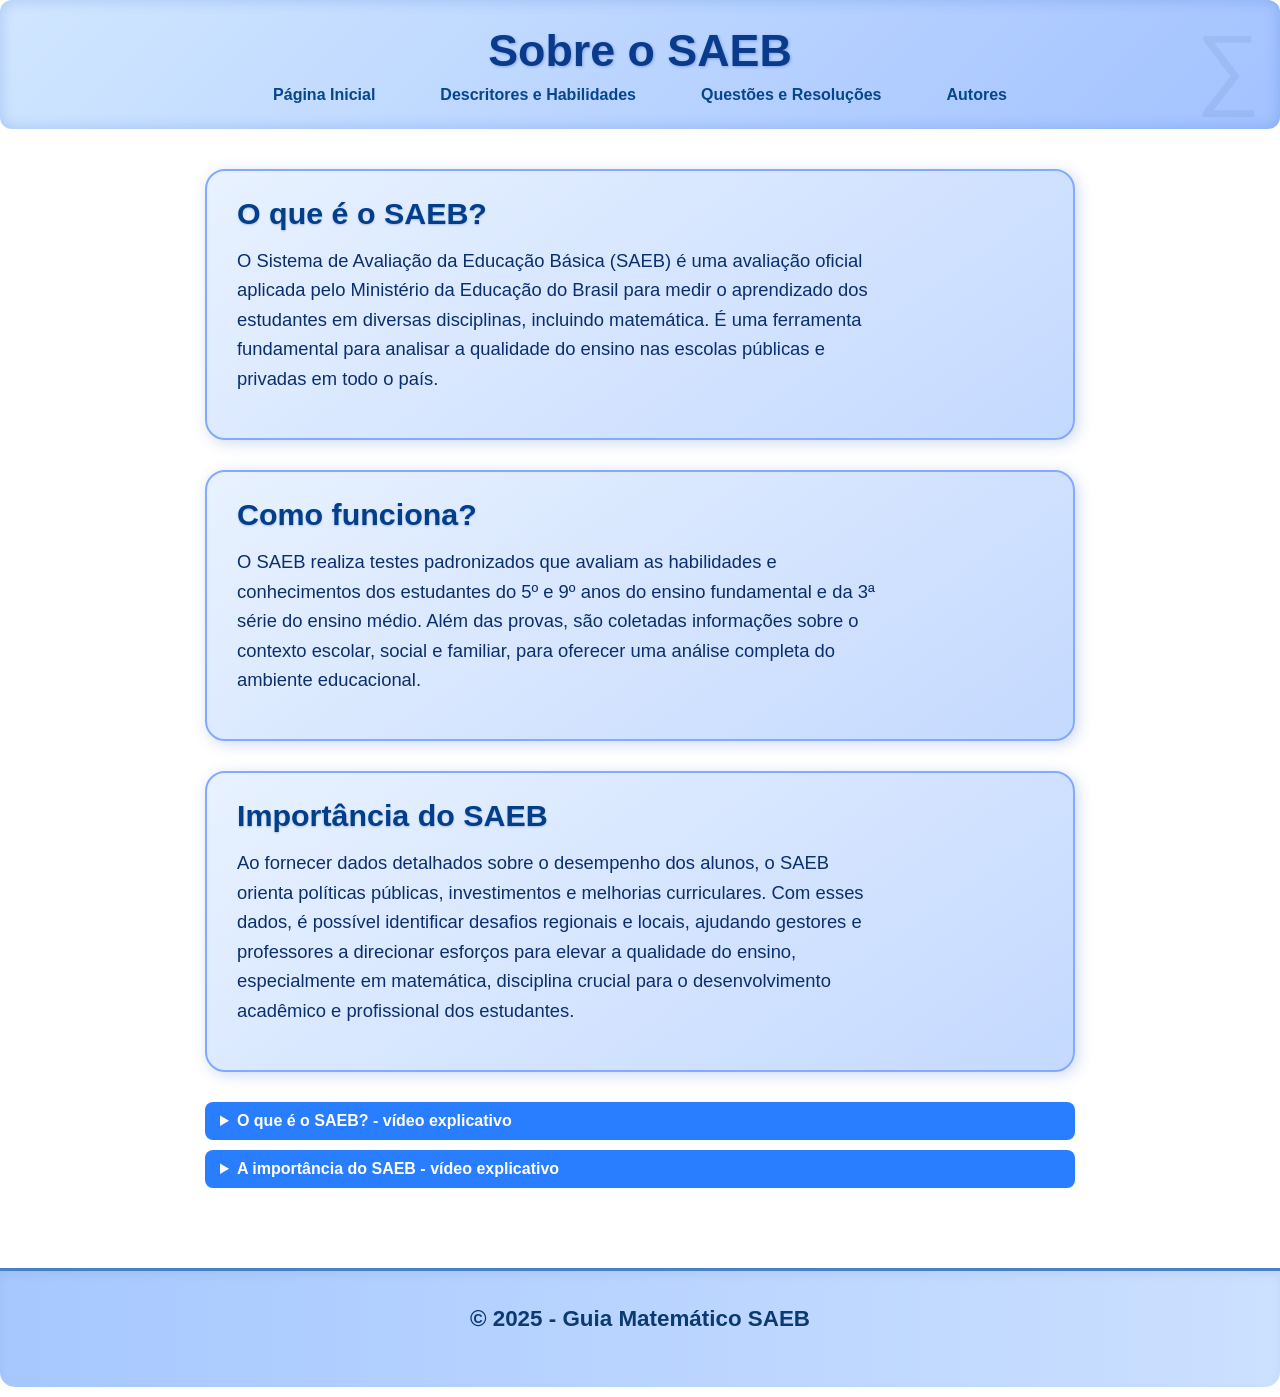
==== index1.html @ a30452b5 "Add files via upload" ====
<!DOCTYPE html>
<html lang="pt-br">
<head>
  <meta charset="UTF-8" />
  <meta name="viewport" content="width=device-width, initial-scale=1" />
  <title>Sobre o SAEB - Guia Matemático</title>
  <link rel="stylesheet" href="style.css" />
</head>
<body>

  <header>
    <h1>Sobre o SAEB</h1>
    <nav>
      <ul>
        <li><a href="index.html">Página Inicial</a></li>
        <li><a href="index2.html">Descritores e Habilidades</a></li>
        <li><a href="index3.html">Questões e Resoluções</a></li>
        <li><a href="index4.html">Autores</a></li>
      </ul>
    </nav>
  </header>

  <main>
    <section class="card">
      <h2>O que é o SAEB?</h2>
      <p>O Sistema de Avaliação da Educação Básica (SAEB) é uma avaliação oficial aplicada pelo Ministério da Educação do Brasil para medir o aprendizado dos estudantes em diversas disciplinas, incluindo matemática. É uma ferramenta fundamental para analisar a qualidade do ensino nas escolas públicas e privadas em todo o país.</p>
    </section>

    <section class="card">
      <h2>Como funciona?</h2>
      <p>O SAEB realiza testes padronizados que avaliam as habilidades e conhecimentos dos estudantes do 5º e 9º anos do ensino fundamental e da 3ª série do ensino médio. Além das provas, são coletadas informações sobre o contexto escolar, social e familiar, para oferecer uma análise completa do ambiente educacional.</p>
    </section>

    <section class="card">
      <h2>Importância do SAEB</h2>
      <p>Ao fornecer dados detalhados sobre o desempenho dos alunos, o SAEB orienta políticas públicas, investimentos e melhorias curriculares. Com esses dados, é possível identificar desafios regionais e locais, ajudando gestores e professores a direcionar esforços para elevar a qualidade do ensino, especialmente em matemática, disciplina crucial para o desenvolvimento acadêmico e profissional dos estudantes.</p>
    </section>

<details>
  <summary>O que é o SAEB? - vídeo explicativo
</summary>
  <div class="video-container">
    <video controls>
      <source src="video rere.mp4" type="video/mp4">
      Seu navegador não suporta a reprodução de vídeos.
    </video>
  </div>
</details>

<details>
  <summary>A importância do SAEB - vídeo explicativo
</summary>
  <div class="video-container">
    <video controls>
      <source src="video rere2.mp4" type="video/mp4">
      Seu navegador não suporta a reprodução de vídeos.
    </video>
  </div>
</details>
    
    
  </main>

  <footer class="footer-grama">
    <p>&copy; 2025 - Guia Matemático SAEB</p>
  </footer>

</body>
</html>
---- style.css ----
* {
  margin: 0;
  padding: 0;
  box-sizing: border-box;
}

body {
  font-family: 'Segoe UI', sans-serif;
  background: linear-gradient(to bottom, #dff6ff, #bae1ff);
  background-image: url('https://upload.wikimedia.org/wikipedia/commons/thumb/4/47/Math_background.svg/1920px-Math_background.svg.png');
  background-repeat: no-repeat;
  background-position: top right;
  background-size: 500px;
  background-attachment: fixed;
  color: #1f3b4d;
  min-height: 100vh;
  overflow-x: hidden;
  padding-bottom: 10px;
}

/* SPLASH */
#splash {
  height: 100vh;
  display: flex;
  flex-direction: column;
  justify-content: center;
  align-items: center;
  text-align: center;
  background: radial-gradient(circle, #4d9de0, #90d0fa);
  color: #fff;
  position: relative;
  z-index: 2;
  transition: opacity 1s;
}

h1 {
  font-size: 3em;
  margin-bottom: 10px;
  font-weight: bold;
  text-shadow: 2px 2px 5px rgba(0,0,0,0.3);
}

p {
  font-size: 1.4em;
  margin-bottom: 20px;
  max-width: 80%;
}

button {
  padding: 14px 35px;
  font-size: 1em;
  background-color: #3967ff;
  color: #000;
  border: none;
  border-radius: 8px;
  cursor: pointer;
  transition: background-color 0.3s ease;
  box-shadow: 0 4px 10px rgba(0, 0, 0, 0.2);
  font-weight: bold;
}

button:hover {
  background-color:#7595ff;
}

.fade-in {
  opacity: 0;
  animation: fadeIn 2s ease forwards;
}

.delay1 {
  animation-delay: 1s;
}

.delay2 {
  animation-delay: 2s;
}

@keyframes fadeIn {
  to {
    opacity: 1;
  }
}

/* CONTEÚDO PRINCIPAL */
#mainContent {
  display: none;
  padding: 30px 15px;
  max-width: 1200px;
  margin: 0 auto;
  background-color: #ffffffea;
  border-radius: 20px;
  position: relative;
  z-index: 1;
  box-shadow: 0 6px 12px rgba(0, 0, 0, 0.1);
}

header {
  text-align: center;
  margin-bottom: 30px;
  background: linear-gradient(to right, #e0ecff, #f3f8ff);
  padding: 40px 20px;
  border-radius: 15px;
  box-shadow: inset 0 0 10px rgba(0, 0, 0, 0.05);
  position: relative;
}

header h2 {
  font-size: 2em;
  margin-bottom: 10px;
  color: #154c79;
  position: relative;
}

header::after {
  content: '\2211';
  font-size: 90px;
  color: rgba(21, 76, 121, 0.08);
  position: absolute;
  right: 20px;
  bottom: 10px;
}

.card-links {
  display: flex;
  flex-wrap: wrap;
  justify-content: center;
  gap: 30px;
  margin: 60px 0;
}

.nav-card {
  text-decoration: none;
  background: linear-gradient(145deg, #f8fbff, #d8ecff);
  border: 2px solid #b7dfff;
  padding: 50px 40px;
  border-radius: 20px;
  box-shadow: 4px 4px 12px rgba(0,0,0,0.1);
  font-weight: bold;
  color: #123c63;
  text-align: center;
  width: 240px;
  transition: all 0.3s ease;
  position: relative;
  font-size: 1.1em;
}

.nav-card::before {
  content: '\221A';
  font-size: 35px;
  color: #118ab2;
  position: absolute;
  top: 20px;
  left: 20px;
  animation: floatSymbol 3s ease-in-out infinite;
}

.nav-card:hover {
  background-color: #d0edff;
  transform: scale(1.05);
  box-shadow: 6px 6px 18px rgba(0,0,0,0.15);
}

@keyframes floatSymbol {
  0%, 100% { transform: translateY(0); }
  50% { transform: translateY(-5px); }
}

/* FOOTER HARMONIZADO */
.footer-grama {
  position: relative;
  text-align: center;
  padding: 40px 20px;
  background: linear-gradient(to right, #d9f2e3, #ecfdf4);
  color: #3c5c4f;
  border-top: 3px solid #a8d5ba;
  margin-top: 60px;
  z-index: 1;
  overflow: hidden;
  font-size: 1.1em;
  display: flex;
  flex-direction: column;
  align-items: center;
  gap: 10px;
}

.footer-grama::after {
  content: "";
  position: absolute;
  bottom: 0;
  left: 0;
  width: 100%;
  height: 130px;
  background-image: url('green-grass-png.webp');
  background-repeat: repeat-x;
  background-size: cover;
  background-position: top center;
  z-index: -1;
  pointer-events: none;
  opacity: 0.8;
}

.Autores {
  text-decoration: none;
  color: #ffffff;
  background-color: #118ab2;
  padding: 10px 20px;
  border-radius: 20px;
  font-weight: bold;
  box-shadow: 2px 2px 8px rgba(0,0,0,0.15);
  transition: background-color 0.3s ease, transform 0.2s ease;
}

.Autores:hover {
  background-color: #0d6f8a;
  transform: scale(1.05);
}

/* CHUVA DE SÍMBOLOS MATEMÁTICOS */
.rain {
  position: fixed;
  top: 0;
  left: 0;
  width: 100vw;
  height: 100vh;
  pointer-events: none;
  z-index: 10;
  overflow: hidden;
  transition: opacity 1.5s ease;
}

.symbol {
  position: absolute;
  top: -2em;
  font-size: 1.5em;
  color: rgba(0, 0, 0, 0.15);
  animation: fallSymbol linear infinite;
  user-select: none;
  font-family: 'Courier New', monospace;
}

@keyframes fallSymbol {
  to {
    transform: translateY(110vh);
    opacity: 0.5;
  }
}




/* Estilos específicos para páginas internas sobre SAEB */
header {
  background: linear-gradient(to right, #cce7ff, #99ccff);
  padding: 25px 15px;
  border-radius: 12px;
  box-shadow: inset 0 0 15px rgba(0, 102, 204, 0.2);
  text-align: center;
  margin-bottom: 40px;
  position: relative;
}

header h1 {
  font-size: 2.8em;
  color: #0b3d91;
  font-weight: 700;
  text-shadow: 1px 1px 3px rgba(0,0,0,0.15);
  margin-bottom: 8px;
}

nav ul {
  list-style: none;
  display: flex;
  justify-content: center;
  gap: 25px;
  flex-wrap: wrap;
  margin-top: 8px;
}

nav ul li a {
  color: #0457a0;
  font-weight: 600;
  text-decoration: none;
  padding: 8px 15px;
  border-radius: 15px;
  transition: background-color 0.3s, color 0.3s;
  border: 2px solid transparent;
}

nav ul li a:hover,
nav ul li a:focus {
  background-color: #0457a0;
  color: #e1f0ff;
  border-color: #033e73;
}

main {
  max-width: 900px;
  margin: 0 auto 80px;
  padding: 0 15px;
}

.card {
  background: linear-gradient(145deg, #f0f9ff, #d4eaff);
  border: 2px solid #a3c6f3;
  padding: 25px 30px;
  border-radius: 20px;
  margin-bottom: 30px;
  box-shadow: 3px 3px 12px rgba(0, 90, 190, 0.15);
  transition: box-shadow 0.3s ease;
}

.card:hover {
  box-shadow: 5px 5px 20px rgba(0, 90, 190, 0.25);
}

.card h2 {
  color: #034a96;
  margin-bottom: 15px;
  font-weight: 700;
  font-size: 1.8em;
  text-shadow: 0 1px 2px rgba(0, 75, 150, 0.25);
}

.card p {
  font-size: 1.15em;
  line-height: 1.5;
  color: #0b3a70;
}

/* Footer adaptado */
.footer-grama {
  background: linear-gradient(to right, #a6c8ff, #cce0ff);
  color: #0b3a70;
  padding: 35px 15px;
  font-weight: 600;
  font-size: 1em;
  text-align: center;
  border-top: 3px solid #4682c8;
  border-radius: 0 0 15px 15px;
  box-shadow: inset 0 4px 10px rgba(0, 0, 0, 0.05);
}


/* Estilos para página de Descritores e Habilidades */
header {
  background: linear-gradient(135deg, #d1e7ff, #a3c2ff);
  padding: 25px 15px;
  border-radius: 12px;
  box-shadow: inset 0 0 15px rgba(0, 70, 190, 0.2);
  text-align: center;
  margin-bottom: 40px;
  position: relative;
}

header h1 {
  font-size: 2.8em;
  color: #0a3a8c;
  font-weight: 700;
  text-shadow: 1px 1px 3px rgba(0, 56, 140, 0.3);
  margin-bottom: 8px;
}

nav ul {
  list-style: none;
  display: flex;
  justify-content: center;
  gap: 25px;
  flex-wrap: wrap;
  margin-top: 10px;
}

nav ul li a {
  color: #06468f;
  font-weight: 600;
  text-decoration: none;
  padding: 8px 18px;
  border-radius: 15px;
  transition: background-color 0.3s, color 0.3s;
  border: 2px solid transparent;
}

nav ul li a:hover,
nav ul li a:focus {
  background-color: #06468f;
  color: #e4f0ff;
  border-color: #022a53;
}

main {
  max-width: 900px;
  margin: 0 auto 80px;
  padding: 0 15px;
}

.card {
  background: linear-gradient(145deg, #e8f2ff, #c4d9ff);
  border: 2px solid #84a9ff;
  padding: 25px 30px;
  border-radius: 20px;
  margin-bottom: 30px;
  box-shadow: 3px 3px 15px rgba(0, 70, 190, 0.2);
  transition: box-shadow 0.3s ease;
}

.card:hover {
  box-shadow: 5px 5px 25px rgba(0, 70, 190, 0.3);
}

.card h2 {
  color: #023e8a;
  margin-bottom: 15px;
  font-weight: 700;
  font-size: 1.9em;
  text-shadow: 0 1px 2px rgba(0, 50, 140, 0.25);
}

.card p {
  font-size: 1.15em;
  line-height: 1.6;
  color: #0b2f6e;
}

.card ul {
  margin-top: 10px;
  margin-left: 20px;
  color: #0b3f8e;
  font-weight: 600;
  list-style-type: square;
}

.card ul li {
  margin-bottom: 8px;
}

.card em {
  color: #034078;
  font-style: normal;
  font-weight: 600;
}

.footer-grama {
  background: linear-gradient(to right, #a6c8ff, #cce0ff);
  color: #0b3a70;
  padding: 35px 15px;
  font-weight: 600;
  font-size: 1em;
  text-align: center;
  border-top: 3px solid #4682c8;
  border-radius: 0 0 15px 15px;
  box-shadow: inset 0 4px 10px rgba(0, 0, 0, 0.05);
}



/* Simulado SAEB */
.quiz {
  max-width: 900px;
  margin: 40px auto;
  padding: 30px;
  background-color: #f4fbf6;
  border-radius: 18px;
  box-shadow: 0 0 10px rgba(0,0,0,0.1);
}

.question {
  margin-bottom: 40px;
}

.question h2 {
  font-size: 1.2em;
  color: #09315c;
  margin-bottom: 12px;
}

.options {
  list-style: none;
  padding-left: 0;
  margin-bottom: 10px;
}




.options li {
  list-style: none;
  padding: 10px 15px;
  margin: 5px 0;
  border-radius: 8px;
  transition: background-color 0.3s;
  cursor: pointer;
}

.options li:hover {
  background-color: #e0f0ff; /* cor de destaque no hover */
  font-weight: 500;
}



details summary {
  background-color:#297eff;
  color: white;
  padding: 10px 15px;
  border-radius: 8px;
  cursor: pointer;
  margin-top: 10px;
  font-weight: bold;
  transition: background-color 0.3s ease;
}

details summary:hover {
  background-color: #4992ff;
}

details p {
  background-color: #eafbea;
  padding: 12px 16px;
  margin-top: 10px;
  border-left: 5px solid #78beff;
  border-radius: 10px;
  font-size: 0.95em;
}


.card ul {
  list-style: none;
  padding-left: 0;
  margin-top: 10px;
}

.card ul li {
  padding: 6px 0;
  border-bottom: 1px dashed #a3c9a3;
  font-size: 1.05rem;
}

.contact-form h3::before {
  content: "✉️ ";
}


.area-table {
  width: 100%;
  border-collapse: collapse;
  margin-top: 20px;
}

.area-table th, .area-table td {
  border: 1px solid #aad9c8;
  padding: 12px;
  text-align: center;
  background-color: #f6fff8;
  font-size: 1rem;
}

.area-table th {
  background-color: #84d2ff;
  font-weight: bold;
  color: #0c69a7;
}

.legend {
  margin-top: 25px;
  background-color: #e7f9f0;
  padding: 15px;
  border-left: 5px solid #3bb2f7;
  border-radius: 10px;
}

.legend ul {
  list-style-type: square;
  padding-left: 20px;
}

.card ul {
  margin-top: 10px;
  padding-left: 25px;
  list-style-type: disc;
}

.cardtitulo h2:has(> span.destaque-descritor) {
  background: linear-gradient(to right, #1c6cd4, #1596ff);
  color: white;
  padding: 15px 20px;
  border-radius: 12px;
  box-shadow: 0 4px 10px rgba(0,0,0,0.2);
  text-align: center;
  font-size: 1.7em;
  margin-top: 30px;
  margin-bottom: 10px;
  text-shadow: 1px 1px 2px rgba(0,0,0,0.3);
}


.video-container {
  display: flex;
  justify-content: center;
  margin: 2rem 0;
}

.video-container video {
  width: 100%;
  max-width: 640px;
  aspect-ratio: 16 / 9;
  object-fit: cover;
  border-radius: 8px;
  box-shadow: 0 0 10px rgba(0,0,0,0.2);
}


video:fullscreen {
  width: 100% !important;
  height: 100% !important;
  aspect-ratio: auto !important;
  object-fit: contain !important; 
  border-radius: 0 !important;
}
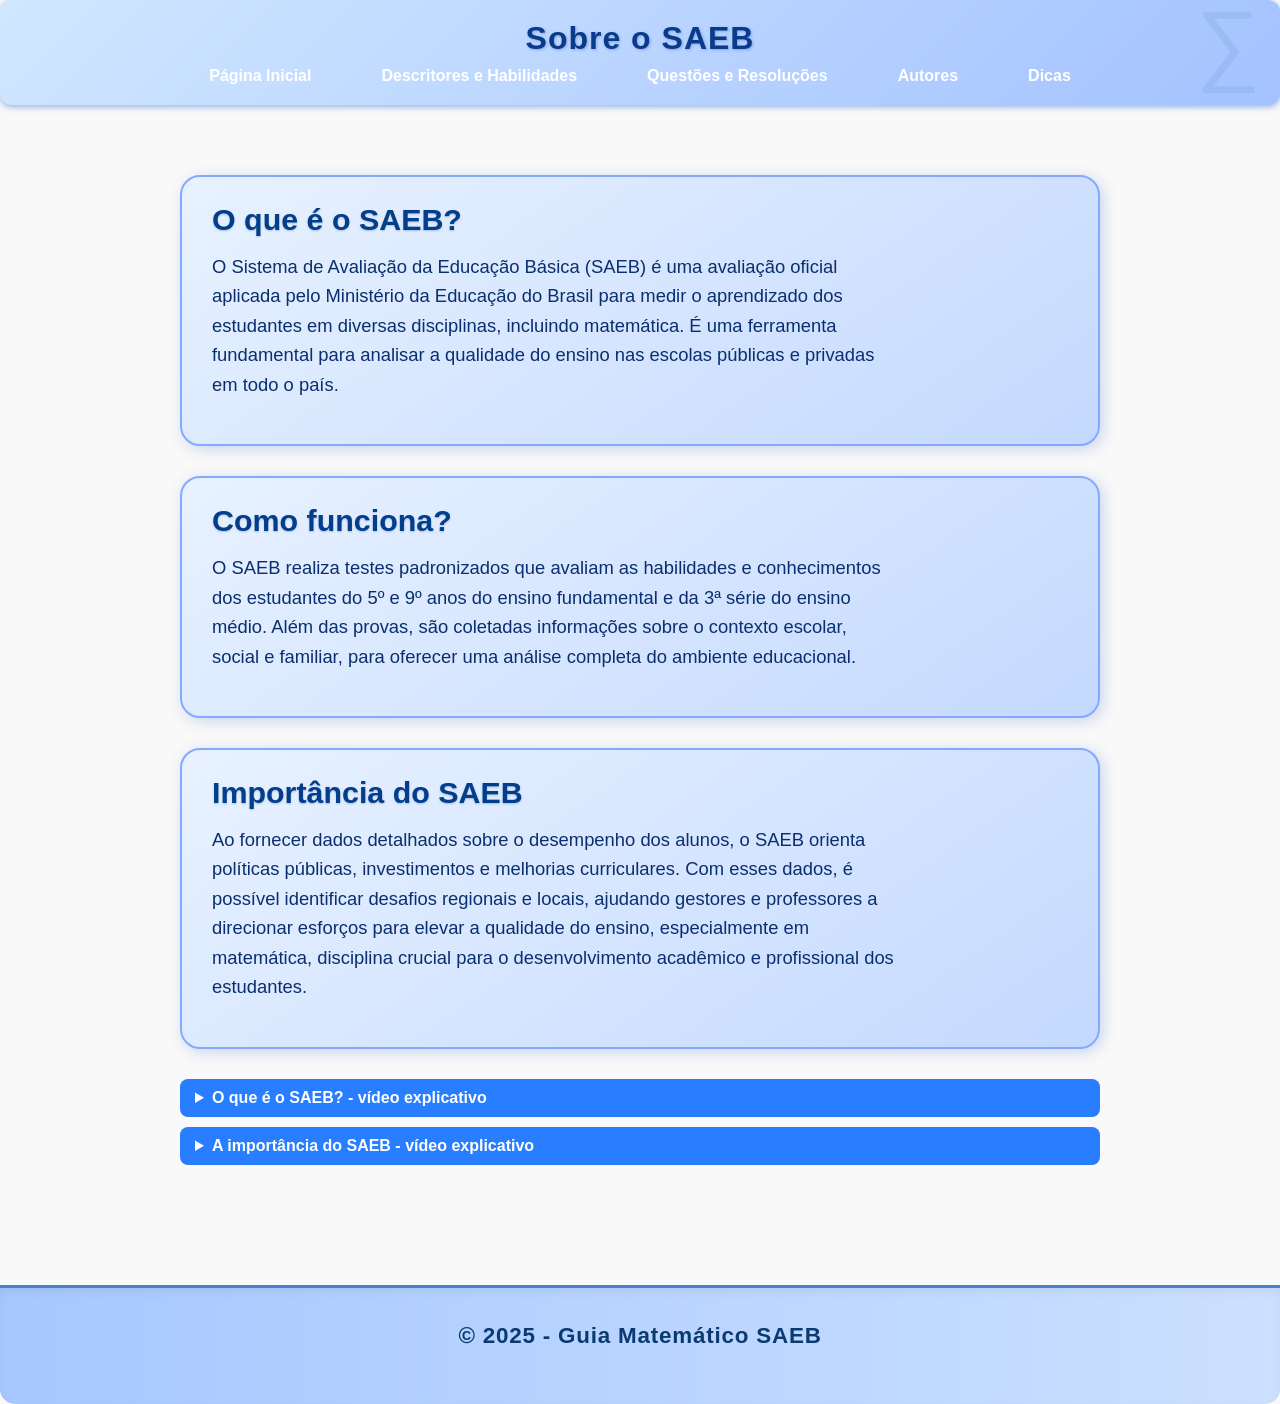
==== commit 5fd10d07: "Add files via upload" ====
--- a/index1.html
+++ b/index1.html
@@ -16,6 +16,8 @@
         <li><a href="index2.html">Descritores e Habilidades</a></li>
         <li><a href="index3.html">Questões e Resoluções</a></li>
         <li><a href="index4.html">Autores</a></li>
+        <li><a href="index5.html">Dicas</a></li>
+
       </ul>
     </nav>
   </header>
--- a/style.css
+++ b/style.css
@@ -621,3 +621,327 @@
 
 
 
+.opcao {
+  position: relative;
+  margin-bottom: 1.2rem;
+}
+
+label {
+  display: inline-block;
+  padding: 10px 15px;
+  border: 2px solid #ccc;
+  border-radius: 8px;
+  cursor: pointer;
+  transition: all 0.3s ease;
+  background: #f9f9f9;
+}
+
+input[type="radio"] {
+  display: none;
+}
+
+input[type="radio"]:checked + label {
+  border-color: #2e6bd3;
+  background: #e7f0ff;
+}
+
+.resposta {
+  display: none;
+  margin-top: 0.5rem;
+  font-weight: bold;
+  padding-left: 10px;
+}
+
+input[type="radio"]:checked ~ .resposta {
+  display: block;
+}
+
+.resposta.correta {
+  color: green;
+}
+
+.resposta:not(.correta) {
+  color: red;
+}
+
+
+
+
+
+
+
+.medalhas {
+  background: #fff;
+  padding: 2rem;
+  border-radius: 12px;
+  box-shadow: 0 0 15px rgba(0,0,0,0.1);
+  max-width: 800px;
+  margin: 2rem auto;
+  text-align: center;
+}
+
+.medalhas h2 {
+  margin-bottom: 2rem;
+  color: #2e6bd3;
+}
+
+.medalha-box {
+  display: flex;
+  justify-content: center;
+  flex-wrap: wrap;
+  gap: 2rem;
+}
+
+.medalha {
+  display: flex;
+  flex-direction: column;
+  align-items: center;
+  width: 180px;
+  padding: 1rem;
+  border-radius: 12px;
+  border: 2px solid #ccc;
+  transition: 0.3s;
+  cursor: pointer;
+  opacity: 0.4;
+  filter: grayscale(100%);
+  background: #f1f1f1;
+}
+
+.medalha .icone {
+  font-size: 3rem;
+  margin-bottom: 0.5rem;
+}
+
+.medalha p {
+  font-weight: bold;
+}
+
+/* Esconde os checkboxes */
+input[type="checkbox"] {
+  display: none;
+}
+
+/* Estilo quando ativado (medalha desbloqueada) */
+input[type="checkbox"]:checked + .medalha {
+  opacity: 1;
+  filter: none;
+  border-color: gold;
+  box-shadow: 0 0 10px gold;
+  background: #fffbea;
+}
+
+
+
+
+.final-simulado {
+  text-align: center;
+  margin: 2rem 0 4rem;
+}
+
+/* Esconde o checkbox invisível */
+.final-simulado input[type="checkbox"] {
+  display: none;
+}
+
+/* Botão "Finalizar Simulado" */
+.btn-finalizar {
+  display: inline-block;
+  background-color: #2e6bd3;
+  color: white;
+  padding: 15px 30px;
+  font-weight: bold;
+  border-radius: 12px;
+  cursor: pointer;
+  transition: background-color 0.3s ease;
+  user-select: none;
+  font-size: 1.2rem;
+}
+
+.btn-finalizar:hover {
+  background-color: #1b46a1;
+}
+
+/* Mensagem de parabéns escondida */
+.mensagem-parabens {
+  display: none;
+  margin-top: 2rem;
+  background: #fffbea;
+  border: 2px solid gold;
+  border-radius: 12px;
+  padding: 20px;
+  color: #a67c00;
+  font-weight: bold;
+  box-shadow: 0 0 15px gold;
+  animation: brilho 2s infinite alternate;
+  font-size: 1.3rem;
+}
+
+/* Mostrar mensagem quando o checkbox está marcado */
+.final-simulado input[type="checkbox"]:checked ~ .mensagem-parabens {
+  display: block;
+}
+
+/* Animação brilho da borda */
+@keyframes brilho {
+  0% {
+    box-shadow: 0 0 10px gold;
+  }
+  100% {
+    box-shadow: 0 0 25px gold;
+  }
+}
+
+
+/* Tema base inspirado nos seus outros índices */
+body {
+  font-family: Arial, sans-serif;
+  background-color: #f9f9f9;
+  color: #222;
+  margin: 0;
+  padding: 0;
+  min-height: 100vh;
+  display: flex;
+  flex-direction: column;
+}
+
+header {
+  background-color: #2e6bd3;
+  padding: 20px 0;
+  text-align: center;
+  color: white;
+  box-shadow: 0 2px 6px rgba(46,107,211,0.5);
+}
+
+header h1 {
+  margin: 0;
+  font-weight: 700;
+  font-size: 2rem;
+  letter-spacing: 1px;
+}
+
+nav ul {
+  margin: 10px 0 0;
+  padding: 0;
+  list-style: none;
+  display: flex;
+  justify-content: center;
+  gap: 30px;
+  font-weight: 600;
+}
+
+nav ul li a {
+  color: white;
+  text-decoration: none;
+  transition: color 0.3s ease;
+}
+
+nav ul li a:hover,
+nav ul li a:focus {
+  color: #a5c9ff;
+  outline: none;
+}
+
+main {
+  flex-grow: 1;
+  max-width: 960px;
+  margin: 30px auto 60px;
+  padding: 0 20px;
+}
+
+h2.page-title {
+  text-align: center;
+  margin-bottom: 40px;
+  font-weight: 700;
+  color: #2e6bd3;
+  font-size: 2.4rem;
+  letter-spacing: 1.2px;
+}
+
+/* Grid dos cards */
+.dicas-grid {
+  display: grid;
+  grid-template-columns: repeat(auto-fit, minmax(260px, 1fr));
+  gap: 24px;
+}
+
+/* Card individual */
+.dica-card {
+  background-color: white;
+  border-radius: 14px;
+  padding: 24px 20px;
+  box-shadow: 0 3px 8px rgba(0,0,0,0.12);
+  transition: transform 0.3s ease, box-shadow 0.3s ease;
+  cursor: default;
+  display: flex;
+  flex-direction: column;
+  justify-content: center;
+  user-select: none;
+}
+
+.dica-card:hover,
+.dica-card:focus-within {
+  transform: scale(1.05);
+  box-shadow: 0 8px 20px rgba(46,107,211,0.3);
+  outline: none;
+  z-index: 2;
+}
+
+.dica-card .titulo {
+  font-weight: 700;
+  font-size: 1.2rem;
+  margin-bottom: 12px;
+  color: #1b3c91;
+  letter-spacing: 0.04em;
+}
+
+.dica-card .descricao {
+  font-size: 1rem;
+  line-height: 1.4;
+  color: #444;
+  flex-grow: 1;
+}
+
+/* Cores diferentes para cada card - só visual */
+.dica-card:nth-child(1) {
+  border-left: 6px solid #ff7f50; /* coral */
+}
+
+.dica-card:nth-child(2) {
+  border-left: 6px solid #6a5acd; /* slateblue */
+}
+
+.dica-card:nth-child(3) {
+  border-left: 6px solid #3cb371; /* mediumseagreen */
+}
+
+.dica-card:nth-child(4) {
+  border-left: 6px solid #ffa500; /* orange */
+}
+
+.dica-card:nth-child(5) {
+  border-left: 6px solid #20b2aa; /* lightseagreen */
+}
+
+.dica-card:nth-child(6) {
+  border-left: 6px solid #dc143c; /* crimson */
+}
+
+footer {
+  background-color: #2e6bd3;
+  color: white;
+  text-align: center;
+  padding: 14px 0;
+  font-weight: 600;
+  letter-spacing: 0.05em;
+  box-shadow: 0 -2px 6px rgba(46,107,211,0.5);
+}
+
+/* Acessibilidade: foco visível */
+a:focus,
+button:focus,
+.dica-card:focus-within {
+  outline: 3px solid #2e6bd3;
+  outline-offset: 2px;
+}
+
+
